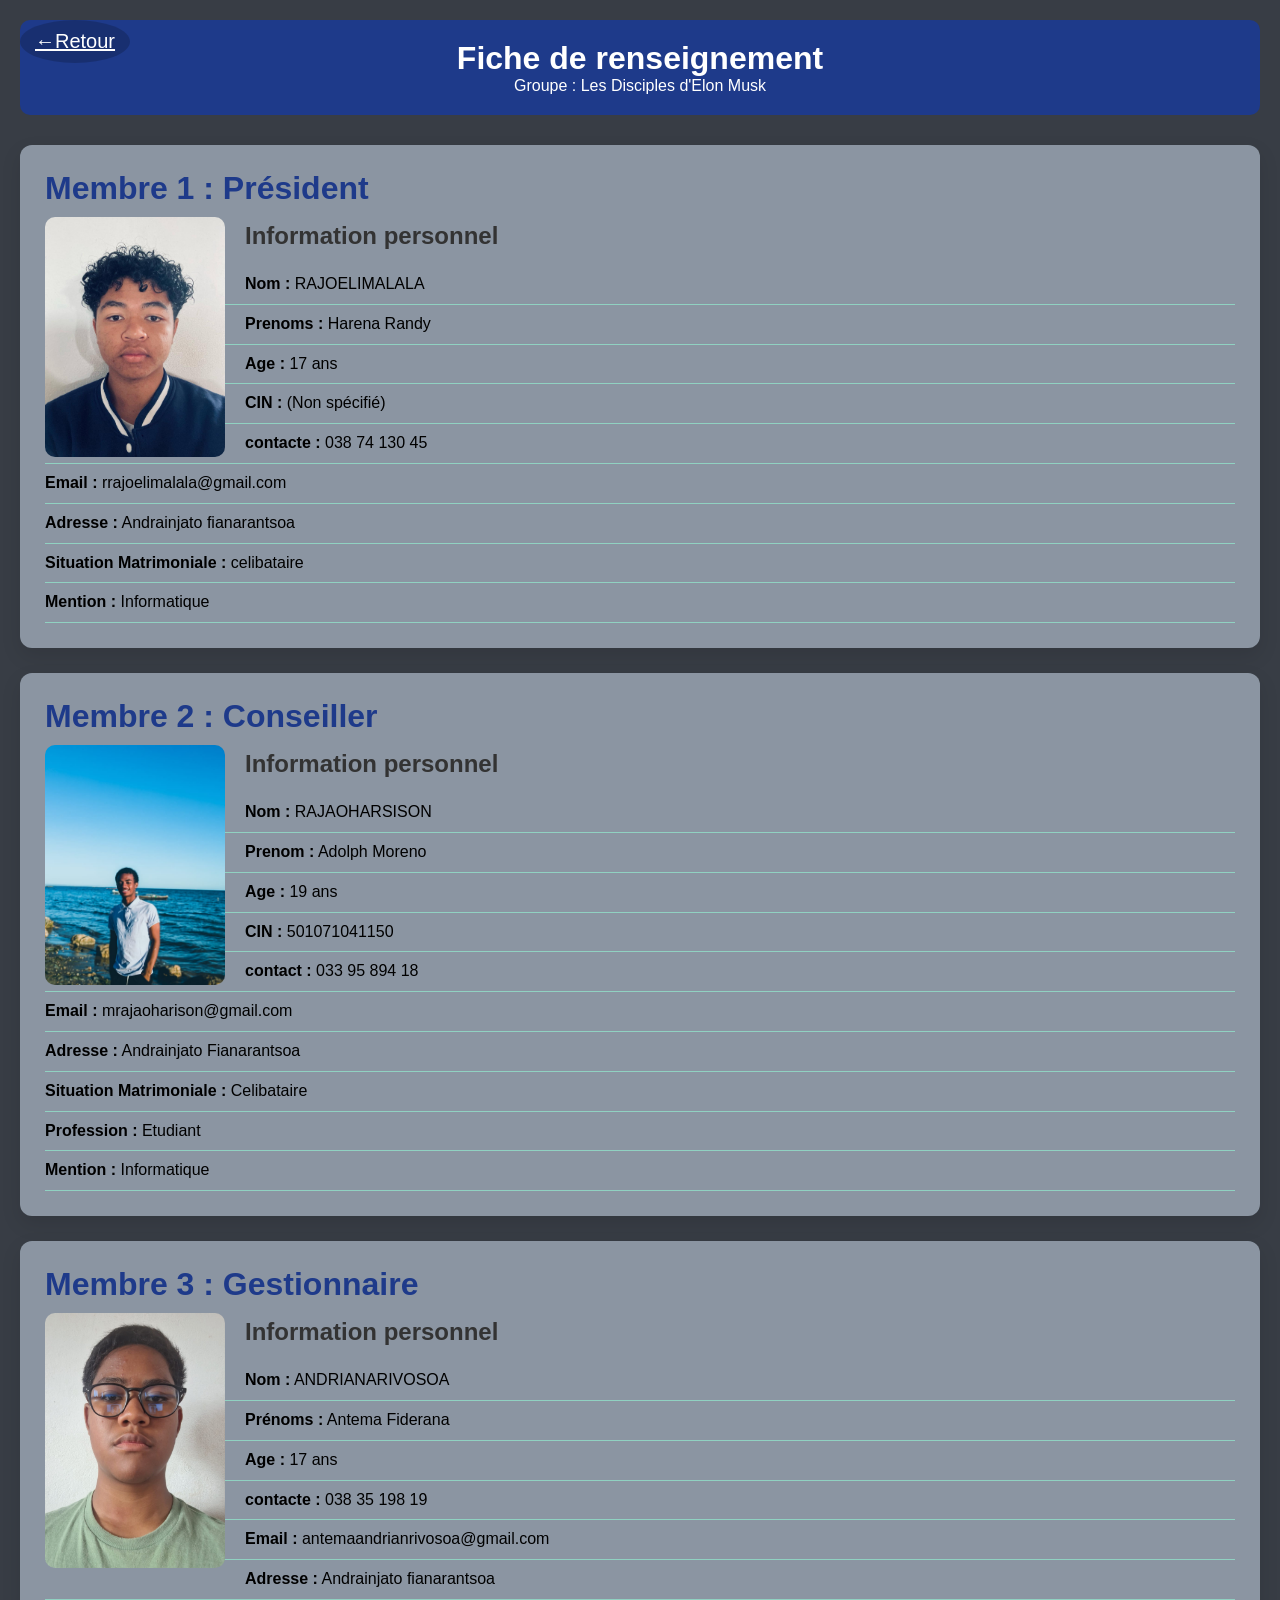
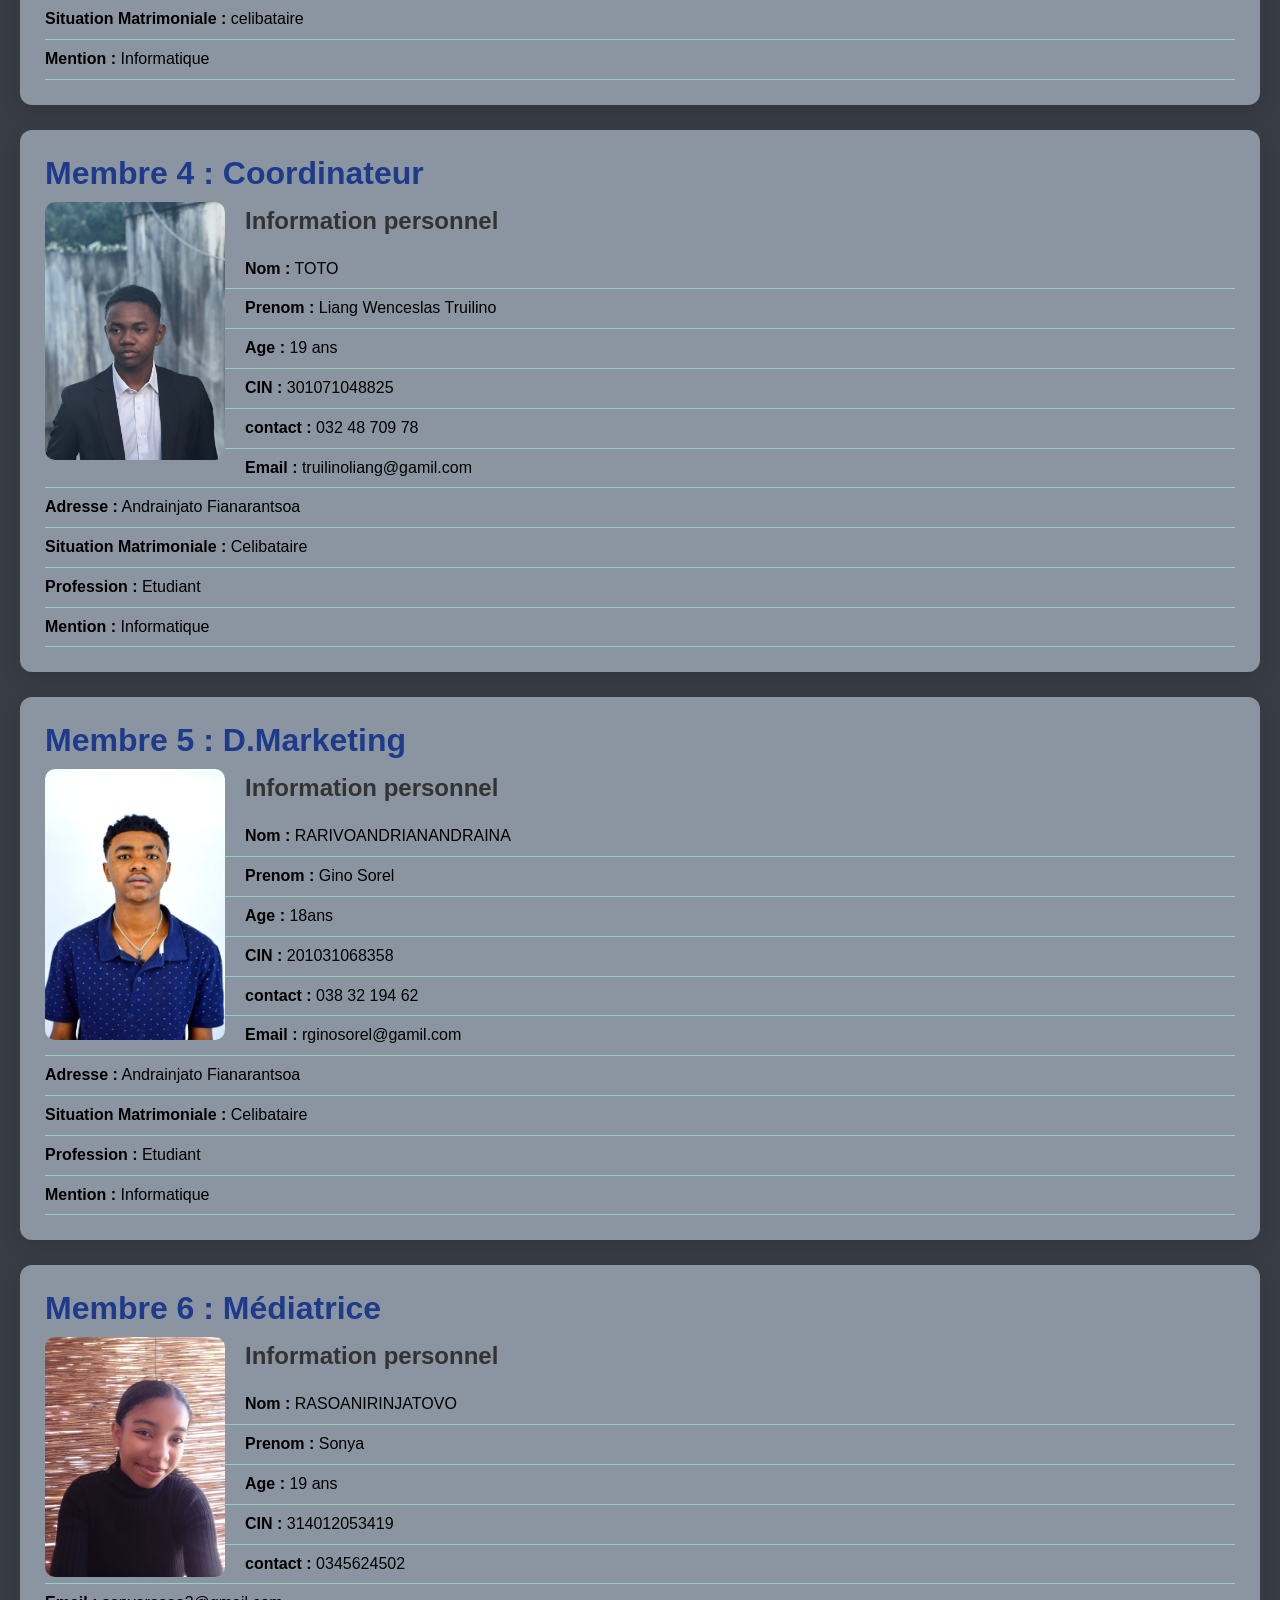
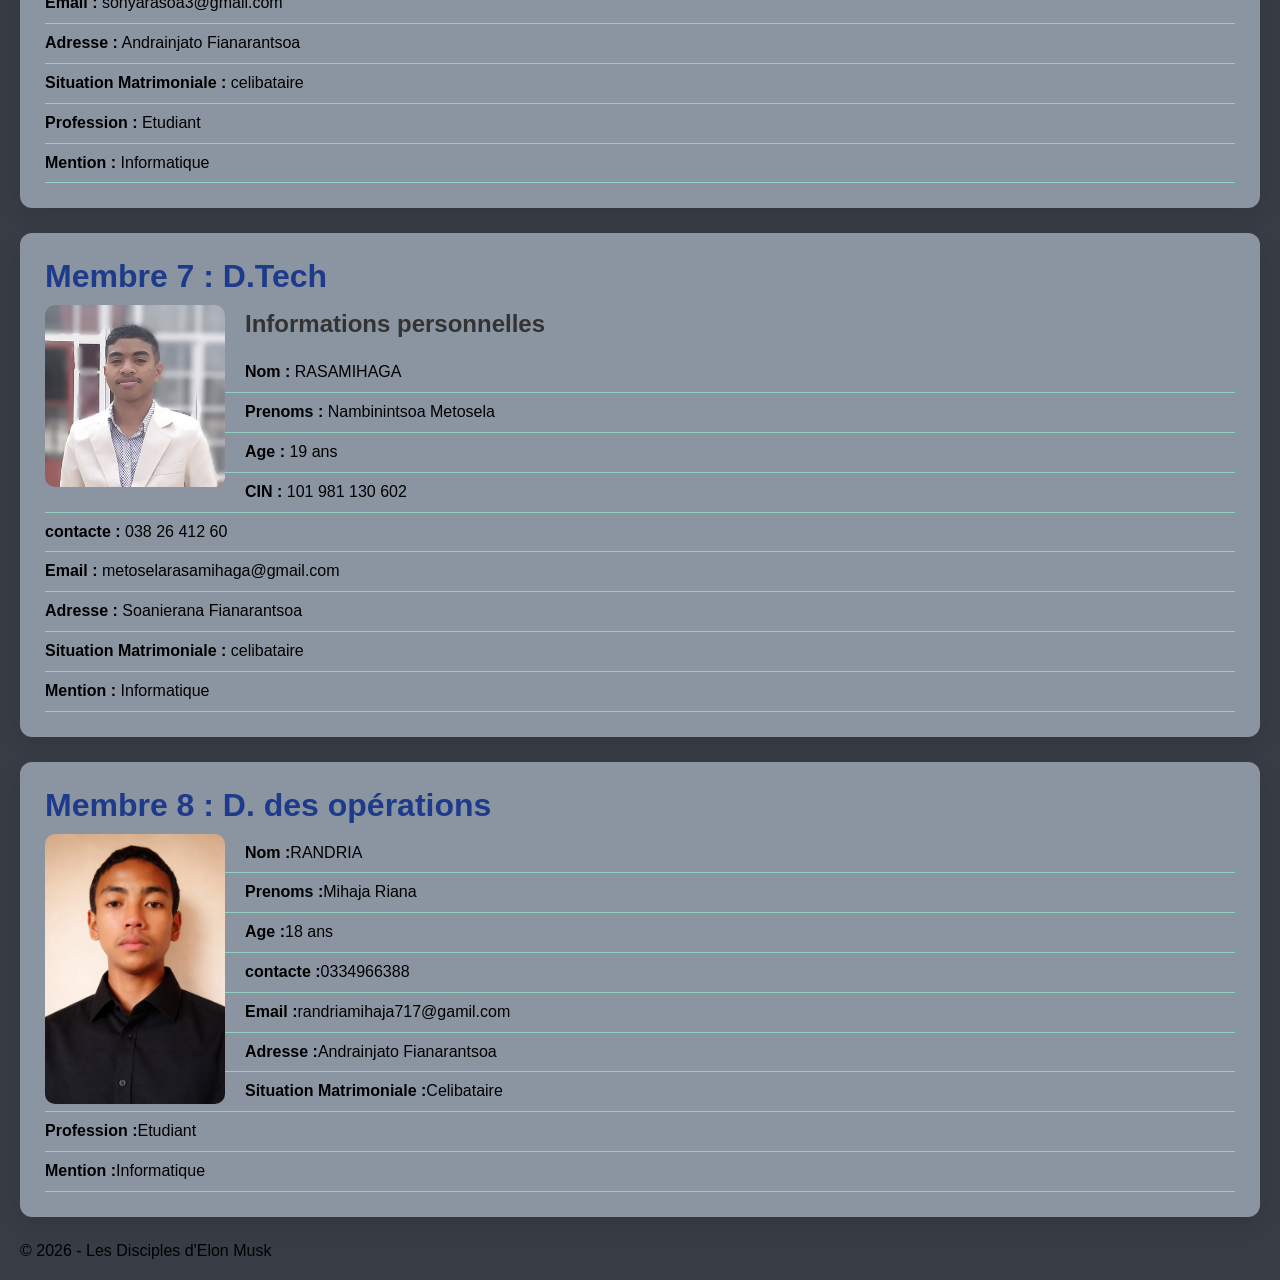
==== index.html @ a1e1cc1b "Add files via upload" ====
<!DOCTYPE html>
<html lang="fr">
<head>
    <meta charset="UTF-8">
    <meta name="viewport" content="width=device-width, initial-scale=1.0">
    <title>Les Disciples d'Elon Musk</title>
    <link rel="stylesheet" href="test.css">
    <link rel="shortcut icon" href="./LOGO-LDEM.png">
    <a href="./ayy.html"class="btn-retour">←Retour</a>
</head>
<body>

    <header>
        <h1>Fiche de renseignement</h1>
        <p class="team-name">Groupe : Les Disciples d'Elon Musk</p>
    </header>

    <main class="container">
        
       

        <div class="flexbox">
            <div class="card-header">
                <h1>Membre 1 : Président</h1>
                <img src="./Randy.jpg" alt="photo de Randy">
            </div>
            <div class="card-content">
                <h2>Information personnel</h2>
                <ul>
                    <li><strong>Nom :</strong> RAJOELIMALALA </li>
                    <li><strong>Prenoms :</strong> Harena Randy </li>
                    <li><strong>Age :</strong> 17 ans</li>
                    <li><strong>CIN :</strong> (Non spécifié)</li>
                    <li><strong>contacte :</strong> 038 74 130 45</li>
                    <li><strong>Email :</strong> rrajoelimalala@gmail.com</li>
                    <li><strong>Adresse :</strong> Andrainjato fianarantsoa </li>
                    <li><strong>Situation Matrimoniale :</strong> celibataire </li>
                    <li><strong>Mention :</strong> Informatique </li>
                </ul>
            </div>
        </div>

        <div class="flexbox">
            <div class="card-header">
                <h1>Membre 2 : Conseiller</h1>
                <img src="moreno.jpg" alt="photo de Moreno">
            </div>
            <div class="card-content">
                <h2>Information personnel</h2>
                <ul>
                    <li><strong>Nom :</strong> RAJAOHARSISON</li>
                    <li><strong>Prenom :</strong> Adolph Moreno</li>
                    <li><strong>Age :</strong> 19 ans </li>
                    <li><strong>CIN :</strong> 501071041150</li>
                    <li><strong>contact :</strong> 033 95 894 18</li>
                    <li><strong>Email :</strong> mrajaoharison@gmail.com</li>
                    <li><strong>Adresse :</strong> Andrainjato Fianarantsoa</li>
                    <li><strong>Situation Matrimoniale :</strong> Celibataire</li>
                    <li><strong>Profession :</strong> Etudiant</li>
                    <li><strong>Mention :</strong> Informatique</li>
                </ul>
            </div>
        </div>

        <div class="flexbox">
            <div class="card-header">
                <h1>Membre 3 : Gestionnaire</h1>
                <img src="antema.jpg" alt="photo d'identité">
            </div>
            <div class="card-content">
                <h2>Information personnel</h2>
                <ul>
                    <li><strong>Nom :</strong> ANDRIANARIVOSOA </li>
                    <li><strong>Prénoms :</strong> Antema Fiderana </li>
                    <li><strong>Age :</strong> 17 ans</li>
                    <li><strong>contacte :</strong> 038 35 198 19</li>
                    <li><strong>Email :</strong> antemaandrianrivosoa@gmail.com</li>
                    <li><strong>Adresse :</strong> Andrainjato fianarantsoa </li>
                    <li><strong>Situation Matrimoniale :</strong> celibataire </li>
                    <li><strong>Mention :</strong> Informatique </li>
                </ul>
            </div>
        </div>

        <div class="flexbox">
            <div class="card-header">
                <h1>Membre 4 : Coordinateur</h1>
                <img src="tt.jpg" alt="Photo membre 4">
            </div>
            <div class="card-content">
                <h2>Information personnel</h2>
                <ul>
                    <li><strong>Nom :</strong> TOTO</li>
                    <li><strong>Prenom :</strong> Liang Wenceslas Truilino</li>
                    <li><strong>Age :</strong> 19 ans </li>
                    <li><strong>CIN :</strong> 301071048825</li>
                    <li><strong>contact :</strong> 032 48 709 78</li>
                    <li><strong>Email :</strong> truilinoliang@gamil.com</li>
                    <li><strong>Adresse :</strong> Andrainjato Fianarantsoa</li>
                    <li><strong>Situation Matrimoniale :</strong> Celibataire</li>
                    <li><strong>Profession :</strong> Etudiant</li>
                    <li><strong>Mention :</strong> Informatique</li>
                </ul>
            </div>
        </div>

        <div class="flexbox">
            <div class="card-header">
                <h1>Membre 5 : D.Marketing</h1>
                <img src="./Sorel.jpg" alt="photo de Sorel">
            </div>
            <div class="card-content">
                <h2>Information personnel</h2>
                <ul>
                    <li><strong>Nom :</strong> RARIVOANDRIANANDRAINA</li>
                    <li><strong>Prenom :</strong> Gino Sorel</li>
                    <li><strong>Age :</strong> 18ans </li>
                    <li><strong>CIN :</strong> 201031068358</li>
                    <li><strong>contact :</strong> 038 32 194 62</li>
                    <li><strong>Email :</strong> rginosorel@gamil.com</li>
                    <li><strong>Adresse :</strong> Andrainjato Fianarantsoa</li>
                    <li><strong>Situation Matrimoniale :</strong> Celibataire</li>
                    <li><strong>Profession :</strong> Etudiant</li>
                    <li><strong>Mention :</strong> Informatique</li>
                </ul>
            </div>
        </div>

        <div class="flexbox">
            <div class="card-header">
                <h1>Membre 6 : Médiatrice</h1>
                <img src="./Sonya.jpg" alt="photo sonya">
            </div>
            <div class="card-content">
                <h2>Information personnel</h2>
                <ul>
                    <li><strong>Nom :</strong> RASOANIRINJATOVO</li>
                    <li><strong>Prenom :</strong> Sonya</li>
                    <li><strong>Age :</strong> 19 ans </li>
                    <li><strong>CIN :</strong> 314012053419</li>
                    <li><strong>contact :</strong> 0345624502</li>
                    <li><strong>Email :</strong> sonyarasoa3@gmail.com</li>
                    <li><strong>Adresse :</strong> Andrainjato Fianarantsoa</li>
                    <li><strong>Situation Matrimoniale :</strong> celibataire</li>
                    <li><strong>Profession :</strong> Etudiant</li>
                    <li><strong>Mention :</strong> Informatique</li>
                </ul>
            </div>
        </div>

        <div class="flexbox">
            <div class="card-header">
                <h1>Membre 7 : D.Tech</h1>
                <img src="./metosela.jpg" alt="photo de Metosela">
            </div>
            <div class="card-content">
                <h2> Informations personnelles</h2>
                <ul>
                    <li><strong>Nom :</strong> RASAMIHAGA </li>
                    <li><strong>Prenoms :</strong> Nambinintsoa Metosela </li>
                    <li><strong>Age :</strong> 19 ans</li>
                    <li><strong>CIN :</strong> 101 981 130 602</li>
                    <li><strong>contacte :</strong> 038 26 412 60</li>
                    <li><strong>Email :</strong> metoselarasamihaga@gmail.com</li>
                    <li><strong>Adresse :</strong> Soanierana Fianarantsoa </li>
                    <li><strong>Situation Matrimoniale :</strong> celibataire </li>
                    <li><strong>Mention :</strong> Informatique </li>
                </ul>
            </div>
        </div>

        <div class="flexbox">
            <div class="card-header">
                <h1>Membre 8 : D. des opérations</h1>
                <img src="./Mihaja.jpg" alt="photo de Mihaja">
            </div>
            <div class="card-content">
                <ul>
                    <li><strong>Nom :</strong>RANDRIA</li>
                    <li><strong>Prenoms :</strong>Mihaja Riana</li>
                    <li><strong>Age :</strong>18 ans</li>
                    <li><strong>contacte :</strong>0334966388</li>
                    <li><strong>Email :</strong>randriamihaja717@gamil.com</li>
                    <li><strong>Adresse :</strong>Andrainjato Fianarantsoa</li>
                    <li><strong>Situation Matrimoniale :</strong>Celibataire</li>
                    <li><strong>Profession :</strong>Etudiant</li>
                    <li><Strong>Mention :</Strong>Informatique</li>
                </ul>
            </div>
        </div>

    </main>

    <footer>
        <p>&copy; 2026 - Les Disciples d'Elon Musk</p>
    </footer>

</body>
</html>
---- test.css ----
/* Reset */
* {
    margin: 0;
    padding: 0;
    box-sizing: border-box;
}

/* Corps de page */
body {
    font-family: Arial, Helvetica, sans-serif;
    background: #383d45;
    padding: 20px;
}

/* Header */
header {
    text-align: center;
    padding: 20px;
    background: #1e3a8a;
    color: white;
    margin-bottom: 30px;
    border-radius: 10px;
}

/* Sections */
.flexbox {
    background: rgba(150, 161, 175, 0.882);
    padding: 25px;
    margin-bottom: 25px;
    border-radius: 12px;
    box-shadow: 0 8px 20px rgba(0,0,0,0.1);
}

/* Titres */
.flexbox h1 {
    color: #1e3a8a;
    margin-bottom: 10px;
}

.flexbox h2 {
    margin: 15px 0;
    color: #333;
}

/* Listes */
ul {
    list-style: none;
    line-height: 1.8;
}

ul li {
    padding: 5px 0;
    border-bottom: 1px solid #90d1c1;
}

/* IMAGE À GAUCHE POUR MEMBRE 2 */
.flexbox img {
    float: left;
    margin-right: 20px;
    width: 180px;
    border-radius: 10px;
}

/* Clear après image */
.flexbox::after {
    content: "";
    display: block;
    clear: both;
}

/* Responsive */
@media (max-width: 768px) {
    .flexbox img {
        float: none;
        display: block;
        margin: 0 auto 20px auto;
    }
}

.btn-retour {
  position: fixed;   /* reste collé à l'écran */
  top: 20px;         /* distance du haut */
  left: 20px;        /* distance de la gauche */
  font-size: 20px;
  padding: 10px 15px;
  border: none;
  background: rgba(0, 0, 0, 0.185);
  color: white;
  border-radius: 50%;
  cursor: pointer;
}
.btn-retour:hover {
  background-color: #0056b3;
}
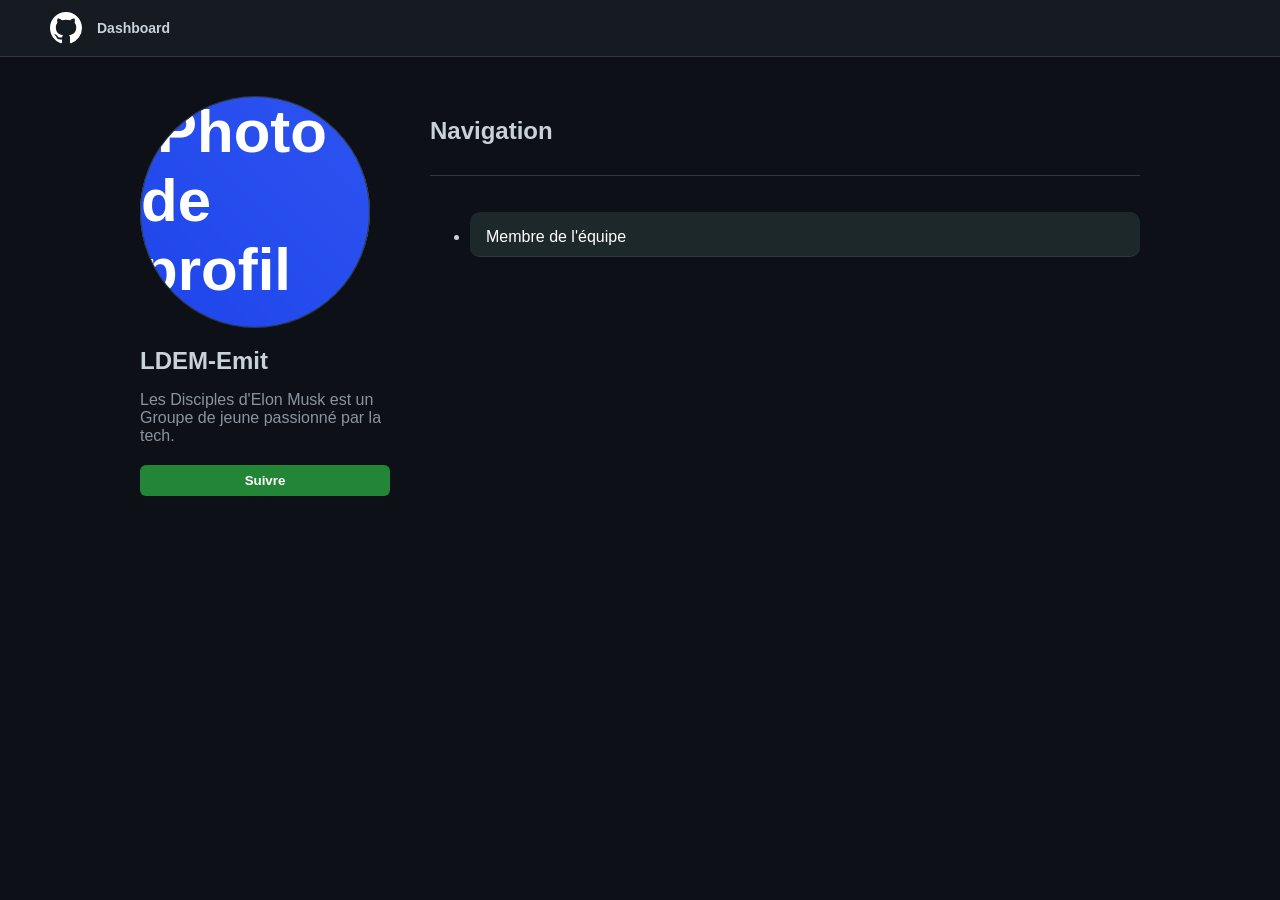
==== commit bccdee99: "Change link from index.html to index2.html" ====
--- a/index.html
+++ b/index.html
@@ -1,199 +1,43 @@
-<!DOCTYPE html>
-<html lang="fr">
-<head>
-    <meta charset="UTF-8">
-    <meta name="viewport" content="width=device-width, initial-scale=1.0">
-    <title>Les Disciples d'Elon Musk</title>
-    <link rel="stylesheet" href="test.css">
-    <link rel="shortcut icon" href="./LOGO-LDEM.png">
-    <a href="./ayy.html"class="btn-retour">←Retour</a>
-</head>
-<body>
-
-    <header>
-        <h1>Fiche de renseignement</h1>
-        <p class="team-name">Groupe : Les Disciples d'Elon Musk</p>
-    </header>
-
-    <main class="container">
-        
-       
-
-        <div class="flexbox">
-            <div class="card-header">
-                <h1>Membre 1 : Président</h1>
-                <img src="./Randy.jpg" alt="photo de Randy">
-            </div>
-            <div class="card-content">
-                <h2>Information personnel</h2>
-                <ul>
-                    <li><strong>Nom :</strong> RAJOELIMALALA </li>
-                    <li><strong>Prenoms :</strong> Harena Randy </li>
-                    <li><strong>Age :</strong> 17 ans</li>
-                    <li><strong>CIN :</strong> (Non spécifié)</li>
-                    <li><strong>contacte :</strong> 038 74 130 45</li>
-                    <li><strong>Email :</strong> rrajoelimalala@gmail.com</li>
-                    <li><strong>Adresse :</strong> Andrainjato fianarantsoa </li>
-                    <li><strong>Situation Matrimoniale :</strong> celibataire </li>
-                    <li><strong>Mention :</strong> Informatique </li>
-                </ul>
-            </div>
-        </div>
-
-        <div class="flexbox">
-            <div class="card-header">
-                <h1>Membre 2 : Conseiller</h1>
-                <img src="moreno.jpg" alt="photo de Moreno">
-            </div>
-            <div class="card-content">
-                <h2>Information personnel</h2>
-                <ul>
-                    <li><strong>Nom :</strong> RAJAOHARSISON</li>
-                    <li><strong>Prenom :</strong> Adolph Moreno</li>
-                    <li><strong>Age :</strong> 19 ans </li>
-                    <li><strong>CIN :</strong> 501071041150</li>
-                    <li><strong>contact :</strong> 033 95 894 18</li>
-                    <li><strong>Email :</strong> mrajaoharison@gmail.com</li>
-                    <li><strong>Adresse :</strong> Andrainjato Fianarantsoa</li>
-                    <li><strong>Situation Matrimoniale :</strong> Celibataire</li>
-                    <li><strong>Profession :</strong> Etudiant</li>
-                    <li><strong>Mention :</strong> Informatique</li>
-                </ul>
-            </div>
-        </div>
-
-        <div class="flexbox">
-            <div class="card-header">
-                <h1>Membre 3 : Gestionnaire</h1>
-                <img src="antema.jpg" alt="photo d'identité">
-            </div>
-            <div class="card-content">
-                <h2>Information personnel</h2>
-                <ul>
-                    <li><strong>Nom :</strong> ANDRIANARIVOSOA </li>
-                    <li><strong>Prénoms :</strong> Antema Fiderana </li>
-                    <li><strong>Age :</strong> 17 ans</li>
-                    <li><strong>contacte :</strong> 038 35 198 19</li>
-                    <li><strong>Email :</strong> antemaandrianrivosoa@gmail.com</li>
-                    <li><strong>Adresse :</strong> Andrainjato fianarantsoa </li>
-                    <li><strong>Situation Matrimoniale :</strong> celibataire </li>
-                    <li><strong>Mention :</strong> Informatique </li>
-                </ul>
-            </div>
-        </div>
-
-        <div class="flexbox">
-            <div class="card-header">
-                <h1>Membre 4 : Coordinateur</h1>
-                <img src="tt.jpg" alt="Photo membre 4">
-            </div>
-            <div class="card-content">
-                <h2>Information personnel</h2>
-                <ul>
-                    <li><strong>Nom :</strong> TOTO</li>
-                    <li><strong>Prenom :</strong> Liang Wenceslas Truilino</li>
-                    <li><strong>Age :</strong> 19 ans </li>
-                    <li><strong>CIN :</strong> 301071048825</li>
-                    <li><strong>contact :</strong> 032 48 709 78</li>
-                    <li><strong>Email :</strong> truilinoliang@gamil.com</li>
-                    <li><strong>Adresse :</strong> Andrainjato Fianarantsoa</li>
-                    <li><strong>Situation Matrimoniale :</strong> Celibataire</li>
-                    <li><strong>Profession :</strong> Etudiant</li>
-                    <li><strong>Mention :</strong> Informatique</li>
-                </ul>
-            </div>
-        </div>
-
-        <div class="flexbox">
-            <div class="card-header">
-                <h1>Membre 5 : D.Marketing</h1>
-                <img src="./Sorel.jpg" alt="photo de Sorel">
-            </div>
-            <div class="card-content">
-                <h2>Information personnel</h2>
-                <ul>
-                    <li><strong>Nom :</strong> RARIVOANDRIANANDRAINA</li>
-                    <li><strong>Prenom :</strong> Gino Sorel</li>
-                    <li><strong>Age :</strong> 18ans </li>
-                    <li><strong>CIN :</strong> 201031068358</li>
-                    <li><strong>contact :</strong> 038 32 194 62</li>
-                    <li><strong>Email :</strong> rginosorel@gamil.com</li>
-                    <li><strong>Adresse :</strong> Andrainjato Fianarantsoa</li>
-                    <li><strong>Situation Matrimoniale :</strong> Celibataire</li>
-                    <li><strong>Profession :</strong> Etudiant</li>
-                    <li><strong>Mention :</strong> Informatique</li>
-                </ul>
-            </div>
-        </div>
-
-        <div class="flexbox">
-            <div class="card-header">
-                <h1>Membre 6 : Médiatrice</h1>
-                <img src="./Sonya.jpg" alt="photo sonya">
-            </div>
-            <div class="card-content">
-                <h2>Information personnel</h2>
-                <ul>
-                    <li><strong>Nom :</strong> RASOANIRINJATOVO</li>
-                    <li><strong>Prenom :</strong> Sonya</li>
-                    <li><strong>Age :</strong> 19 ans </li>
-                    <li><strong>CIN :</strong> 314012053419</li>
-                    <li><strong>contact :</strong> 0345624502</li>
-                    <li><strong>Email :</strong> sonyarasoa3@gmail.com</li>
-                    <li><strong>Adresse :</strong> Andrainjato Fianarantsoa</li>
-                    <li><strong>Situation Matrimoniale :</strong> celibataire</li>
-                    <li><strong>Profession :</strong> Etudiant</li>
-                    <li><strong>Mention :</strong> Informatique</li>
-                </ul>
-            </div>
-        </div>
-
-        <div class="flexbox">
-            <div class="card-header">
-                <h1>Membre 7 : D.Tech</h1>
-                <img src="./metosela.jpg" alt="photo de Metosela">
-            </div>
-            <div class="card-content">
-                <h2> Informations personnelles</h2>
-                <ul>
-                    <li><strong>Nom :</strong> RASAMIHAGA </li>
-                    <li><strong>Prenoms :</strong> Nambinintsoa Metosela </li>
-                    <li><strong>Age :</strong> 19 ans</li>
-                    <li><strong>CIN :</strong> 101 981 130 602</li>
-                    <li><strong>contacte :</strong> 038 26 412 60</li>
-                    <li><strong>Email :</strong> metoselarasamihaga@gmail.com</li>
-                    <li><strong>Adresse :</strong> Soanierana Fianarantsoa </li>
-                    <li><strong>Situation Matrimoniale :</strong> celibataire </li>
-                    <li><strong>Mention :</strong> Informatique </li>
-                </ul>
-            </div>
-        </div>
-
-        <div class="flexbox">
-            <div class="card-header">
-                <h1>Membre 8 : D. des opérations</h1>
-                <img src="./Mihaja.jpg" alt="photo de Mihaja">
-            </div>
-            <div class="card-content">
-                <ul>
-                    <li><strong>Nom :</strong>RANDRIA</li>
-                    <li><strong>Prenoms :</strong>Mihaja Riana</li>
-                    <li><strong>Age :</strong>18 ans</li>
-                    <li><strong>contacte :</strong>0334966388</li>
-                    <li><strong>Email :</strong>randriamihaja717@gamil.com</li>
-                    <li><strong>Adresse :</strong>Andrainjato Fianarantsoa</li>
-                    <li><strong>Situation Matrimoniale :</strong>Celibataire</li>
-                    <li><strong>Profession :</strong>Etudiant</li>
-                    <li><Strong>Mention :</Strong>Informatique</li>
-                </ul>
-            </div>
-        </div>
-
-    </main>
-
-    <footer>
-        <p>&copy; 2026 - Les Disciples d'Elon Musk</p>
-    </footer>
-
-</body>
-</html>+<!DOCTYPE html>
+<html lang="fr">
+<head>
+    <meta name="viewport" content="width=device-width, initial-scale=1.0">
+    <title>Profil LDEM-Emit</title>
+    <link rel="stylesheet" href="style.css">
+    <link rel="shortcut icon" href="./LOGO-LDEM.png">
+</head>
+<body>
+
+    <nav class="navbar">
+        <div class="nav-content">
+            <svg height="32" viewBox="0 0 16 16" version="1.1" width="32" fill="white"><path d="M8 0C3.58 0 0 3.58 0 8c0 3.54 2.29 6.53 5.47 7.59.4.07.55-.17.55-.38 0-.19-.01-.82-.01-1.49-2.01.37-2.53-.49-2.69-.94-.09-.23-.48-.94-.82-1.13-.28-.15-.68-.52-.01-.53.63-.01 1.08.58 1.23.82.72 1.21 1.87.87 2.33.66.07-.52.28-.87.51-1.07-1.78-.2-3.64-.89-3.64-3.95 0-.87.31-1.59.82-2.15-.08-.2-.36-1.02.08-2.12 0 0 .67-.21 2.2.82.64-.18 1.32-.27 2-.27.68 0 1.36.09 2 .27 1.53-1.04 2.2-.82 2.2-.82.44 1.1.16 1.92.08 2.12.51.56.82 1.27.82 2.15 0 3.07-1.87 3.75-3.65 3.95.29.25.54.73.54 1.48 0 1.07-.01 1.93-.01 2.2 0 .21.15.46.55.38A8.013 8.013 0 0016 8c0-4.42-3.58-8-8-8z"></path></svg>
+            <span class="nav-brand">Dashboard</span>
+        </div>
+    </nav>
+
+    <div class="container">
+        <aside class="sidebar">
+            <div class="avatar-placeholder"><img src="./LOGO-LDEM.png" alt="Photo de profil" class="avatar-image">
+            </div>
+            <h1 class="name">LDEM-Emit</h1>
+            <p class="bio">Les Disciples d'Elon Musk est un Groupe de jeune passionné par la tech.</p>
+            <button class="btn-primary">Suivre</button>
+        </aside>
+
+        <main class="content">
+            <div class="section-header">
+                <h2>Navigation</h2>
+            </div>
+
+            <div class="section">
+                <ul>
+                    <li><a href="./index2.html" class="box">Membre de l'équipe</a></li>
+                </ul>
+            </div>
+
+            
+        </main>
+    </div>
+
+</body>
+</html>
--- a/style.css
+++ b/style.css
@@ -0,0 +1,115 @@
+:root {
+    --bg-dark: #0d1117;
+    --border: #30363d;
+    --text: #c9d1d9;
+    --text-dim: #8b949e;
+    --blue: #58a6ff;
+    --card-bg: #161b22;
+}
+
+body {
+    background-color: var(--bg-dark);
+    color: var(--text);
+    font-family: -apple-system, sans-serif;
+    margin: 0;
+}
+
+.navbar {
+    background-color: var(--card-bg);
+    padding: 12px 50px;
+    border-bottom: 1px solid var(--border);
+}
+
+.nav-content { display: flex; align-items: center; gap: 15px; }
+.nav-brand { font-weight: 600; font-size: 14px; }
+
+.container {
+    display: flex;
+    max-width: 1000px;
+    margin: 40px auto;
+    gap: 40px;
+}
+
+/* Sidebar */
+.sidebar { width: 250px; }
+.avatar-placeholder {
+    width: 230px; height: 230px;
+    background: linear-gradient(45deg, #1f6feb, #58a6ff);
+    border-radius: 50%;
+    display: flex; align-items: center; justify-content: center;
+    font-size: 60px; font-weight: bold; color: white;
+}
+.name { margin: 20px 0 5px 0; font-size: 24px; }
+.bio { color: var(--text-dim); margin-bottom: 20px; }
+
+/* Boutons */
+button {
+    cursor: pointer;
+    border-radius: 6px;
+    font-weight: 600;
+    padding: 8px 16px;
+    width: 100%;
+    border: 1px solid var(--border);
+}
+.btn-primary { background: #238636; color: white; border: none; }
+.btn-outline { background: var(--card-bg); color: var(--blue); width: auto; font-size: 12px; }
+
+/* Grille Membres */
+.content { flex-grow: 1; }
+.section-header {
+    display: flex; align-items: center; gap: 10px;
+    border-bottom: 1px solid var(--border);
+    margin-bottom: 20px;
+    padding-bottom: 10px;
+}
+.badge {
+    background: #21262d;
+    padding: 2px 10px;
+    border-radius: 12px;
+    font-size: 12px;
+}
+
+.section {
+    display: flex;
+    flex-direction: column;
+    gap: 12px;
+}
+
+.member-card {
+    background: var(--card-bg);
+    border: 1px solid var(--border);
+    border-radius: 8px;
+    padding: 15px;
+    display: flex;
+    justify-content: space-between;
+    align-items: center;
+}
+
+.member-info { display: flex; align-items: center; gap: 15px; }
+.mini-avatar { width: 40px; height: 40px; background: #30363d; border-radius: 50%; }
+.member-name { display: block; font-weight: bold; font-size: 14px; }
+.member-role { display: block; font-size: 12px; color: var(--text-dim); }
+
+.avatar-image {
+    width: 230px;
+    height: 230px;
+    border-radius: 50%; /* Rend l'image ronde */
+    object-fit: cover;  /* Empêche de déformer l'image si elle n'est pas carrée */
+    border: 1px solid var(--border);
+    background-color: #1f37ebbc;
+}
+
+.box {
+    padding: 16px;
+    background-color: rgb(29, 40, 43);
+    text-decoration: none;
+    color: rgb(255, 255, 255);
+    border-radius: 10px;
+    display: flex; align-items: center; gap: 10px;
+    border-bottom: 1px solid var(--border);
+    margin-bottom: 20px;
+    padding-bottom: 10px;
+}
+.box:hover {
+    background-color: deepskyblue;
+}
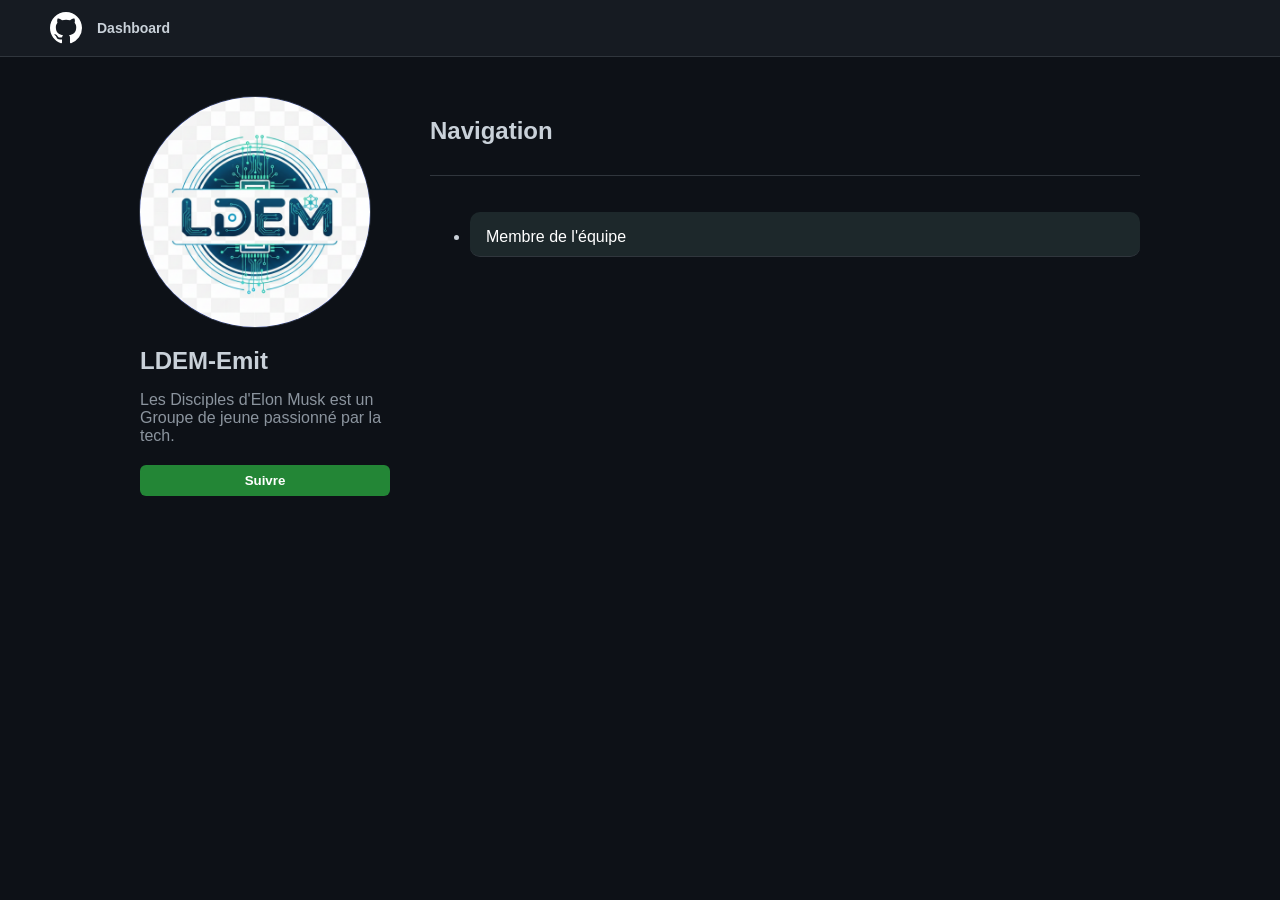
==== commit d3a354d7: "Update index.html" ====
--- a/index.html
+++ b/index.html
@@ -4,6 +4,7 @@
     <meta name="viewport" content="width=device-width, initial-scale=1.0">
     <title>Profil LDEM-Emit</title>
     <link rel="stylesheet" href="style.css">
+    <!-- icone de l'onglet -->
     <link rel="shortcut icon" href="./LOGO-LDEM.png">
 </head>
 <body>
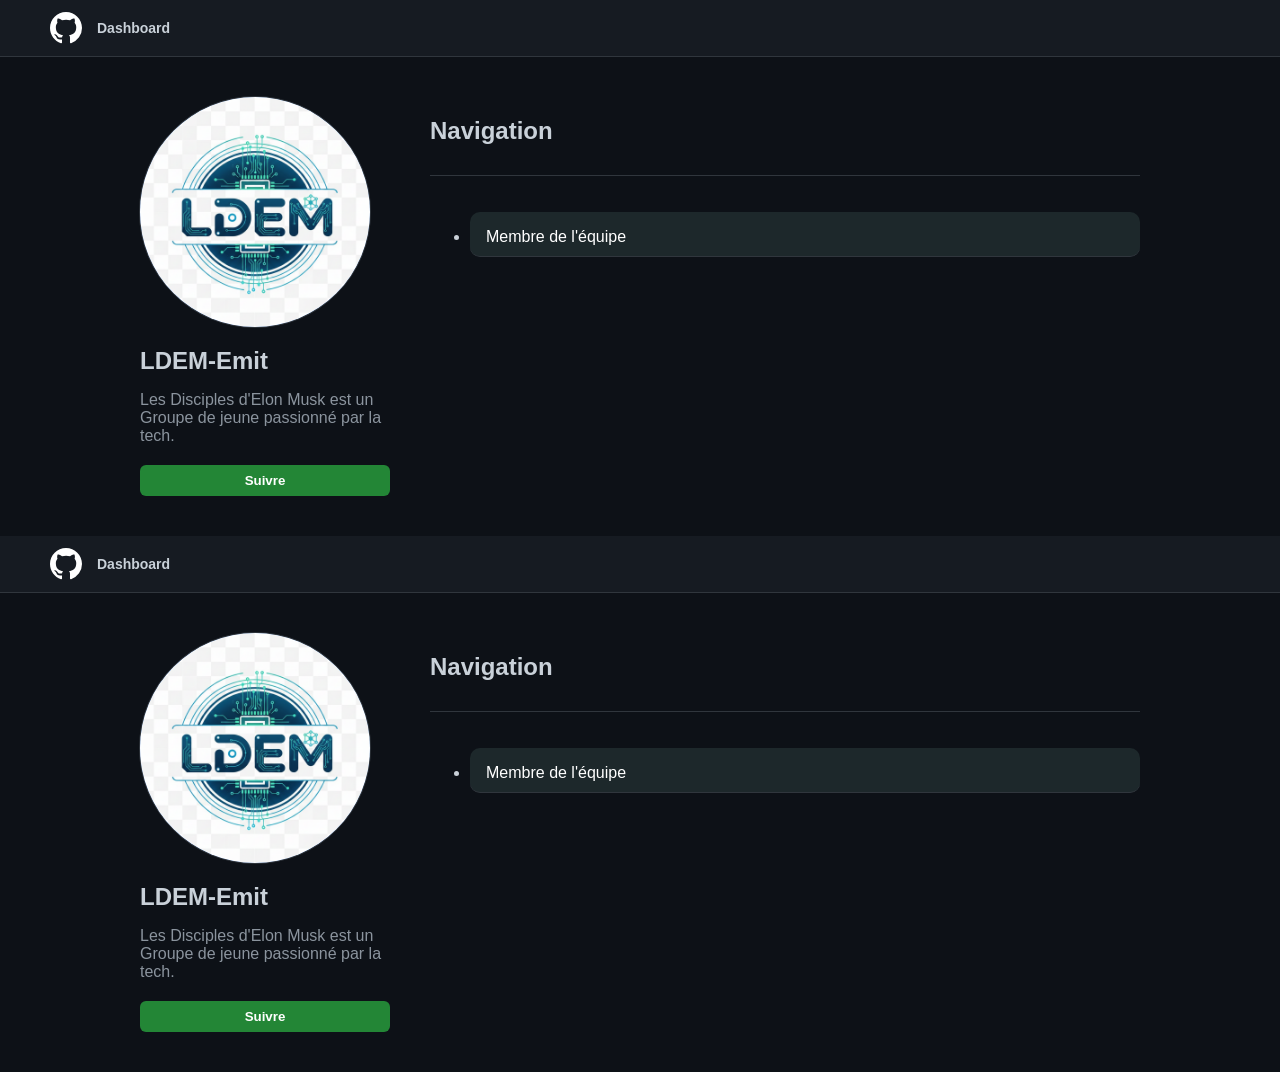
==== commit bd5d5369: "Update and rename README.md to index.html" ====
--- a/index.html
+++ b/index.html
@@ -42,3 +42,47 @@
 
 </body>
 </html>
+<!DOCTYPE html>
+<html lang="fr">
+<head>
+    <meta name="viewport" content="width=device-width, initial-scale=1.0">
+    <title>Profil LDEM-Emit</title>
+    <link rel="stylesheet" href="style.css">
+    <!-- icone de l'onglet -->
+    <link rel="shortcut icon" href="./LOGO-LDEM.png">
+</head>
+<body>
+
+    <nav class="navbar">
+        <div class="nav-content">
+            <svg height="32" viewBox="0 0 16 16" version="1.1" width="32" fill="white"><path d="M8 0C3.58 0 0 3.58 0 8c0 3.54 2.29 6.53 5.47 7.59.4.07.55-.17.55-.38 0-.19-.01-.82-.01-1.49-2.01.37-2.53-.49-2.69-.94-.09-.23-.48-.94-.82-1.13-.28-.15-.68-.52-.01-.53.63-.01 1.08.58 1.23.82.72 1.21 1.87.87 2.33.66.07-.52.28-.87.51-1.07-1.78-.2-3.64-.89-3.64-3.95 0-.87.31-1.59.82-2.15-.08-.2-.36-1.02.08-2.12 0 0 .67-.21 2.2.82.64-.18 1.32-.27 2-.27.68 0 1.36.09 2 .27 1.53-1.04 2.2-.82 2.2-.82.44 1.1.16 1.92.08 2.12.51.56.82 1.27.82 2.15 0 3.07-1.87 3.75-3.65 3.95.29.25.54.73.54 1.48 0 1.07-.01 1.93-.01 2.2 0 .21.15.46.55.38A8.013 8.013 0 0016 8c0-4.42-3.58-8-8-8z"></path></svg>
+            <span class="nav-brand">Dashboard</span>
+        </div>
+    </nav>
+
+    <div class="container">
+        <aside class="sidebar">
+            <div class="avatar-placeholder"><img src="./LOGO-LDEM.png" alt="Photo de profil" class="avatar-image">
+            </div>
+            <h1 class="name">LDEM-Emit</h1>
+            <p class="bio">Les Disciples d'Elon Musk est un Groupe de jeune passionné par la tech.</p>
+            <button class="btn-primary">Suivre</button>
+        </aside>
+
+        <main class="content">
+            <div class="section-header">
+                <h2>Navigation</h2>
+            </div>
+
+            <div class="section">
+                <ul>
+                    <li><a href="./index2.html" class="box">Membre de l'équipe</a></li>
+                </ul>
+            </div>
+
+            
+        </main>
+    </div>
+
+</body>
+</html>
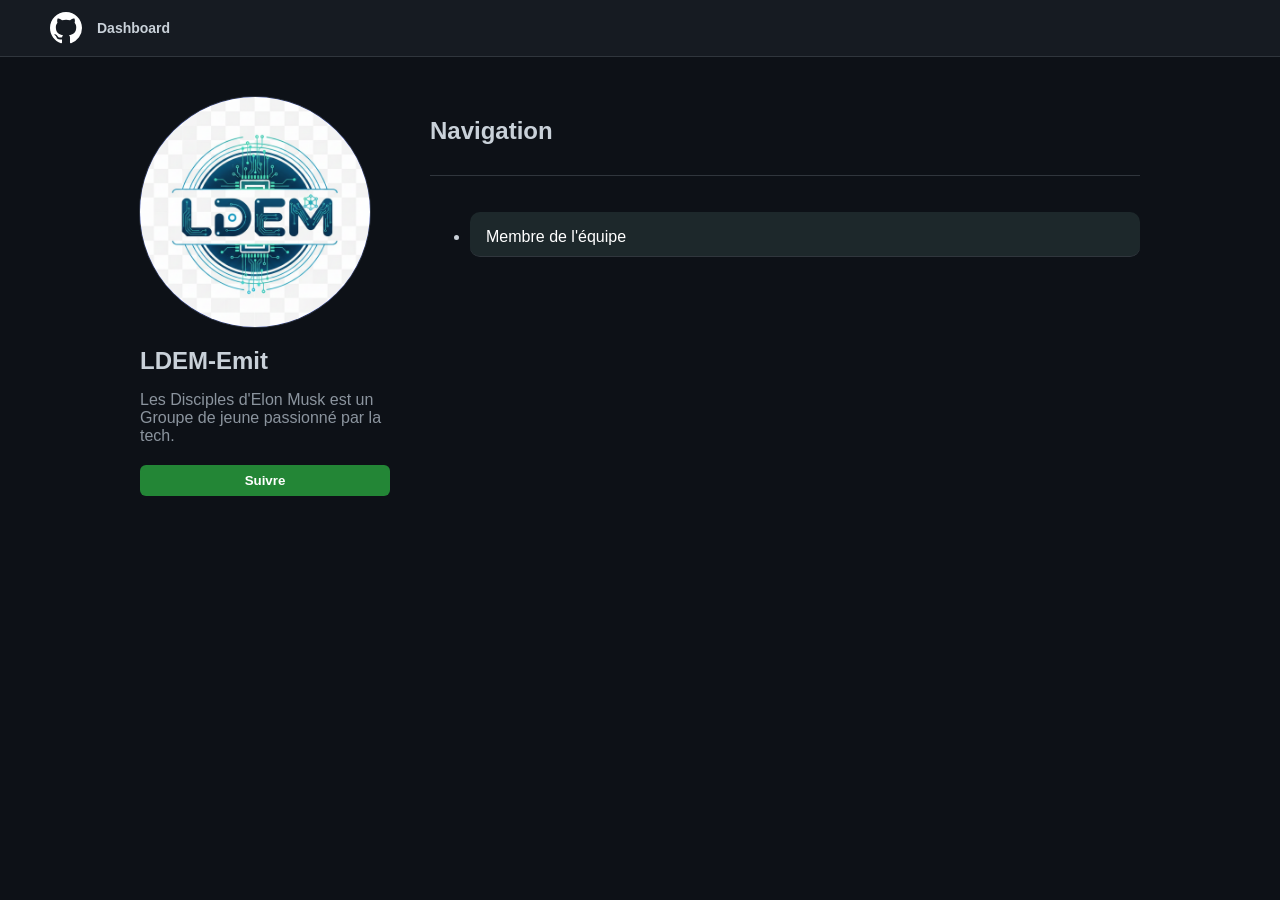
==== commit bea0035e: "Update and rename README.md to index.html" ====
--- a/index.html
+++ b/index.html
@@ -42,47 +42,3 @@
 
 </body>
 </html>
-<!DOCTYPE html>
-<html lang="fr">
-<head>
-    <meta name="viewport" content="width=device-width, initial-scale=1.0">
-    <title>Profil LDEM-Emit</title>
-    <link rel="stylesheet" href="style.css">
-    <!-- icone de l'onglet -->
-    <link rel="shortcut icon" href="./LOGO-LDEM.png">
-</head>
-<body>
-
-    <nav class="navbar">
-        <div class="nav-content">
-            <svg height="32" viewBox="0 0 16 16" version="1.1" width="32" fill="white"><path d="M8 0C3.58 0 0 3.58 0 8c0 3.54 2.29 6.53 5.47 7.59.4.07.55-.17.55-.38 0-.19-.01-.82-.01-1.49-2.01.37-2.53-.49-2.69-.94-.09-.23-.48-.94-.82-1.13-.28-.15-.68-.52-.01-.53.63-.01 1.08.58 1.23.82.72 1.21 1.87.87 2.33.66.07-.52.28-.87.51-1.07-1.78-.2-3.64-.89-3.64-3.95 0-.87.31-1.59.82-2.15-.08-.2-.36-1.02.08-2.12 0 0 .67-.21 2.2.82.64-.18 1.32-.27 2-.27.68 0 1.36.09 2 .27 1.53-1.04 2.2-.82 2.2-.82.44 1.1.16 1.92.08 2.12.51.56.82 1.27.82 2.15 0 3.07-1.87 3.75-3.65 3.95.29.25.54.73.54 1.48 0 1.07-.01 1.93-.01 2.2 0 .21.15.46.55.38A8.013 8.013 0 0016 8c0-4.42-3.58-8-8-8z"></path></svg>
-            <span class="nav-brand">Dashboard</span>
-        </div>
-    </nav>
-
-    <div class="container">
-        <aside class="sidebar">
-            <div class="avatar-placeholder"><img src="./LOGO-LDEM.png" alt="Photo de profil" class="avatar-image">
-            </div>
-            <h1 class="name">LDEM-Emit</h1>
-            <p class="bio">Les Disciples d'Elon Musk est un Groupe de jeune passionné par la tech.</p>
-            <button class="btn-primary">Suivre</button>
-        </aside>
-
-        <main class="content">
-            <div class="section-header">
-                <h2>Navigation</h2>
-            </div>
-
-            <div class="section">
-                <ul>
-                    <li><a href="./index2.html" class="box">Membre de l'équipe</a></li>
-                </ul>
-            </div>
-
-            
-        </main>
-    </div>
-
-</body>
-</html>
